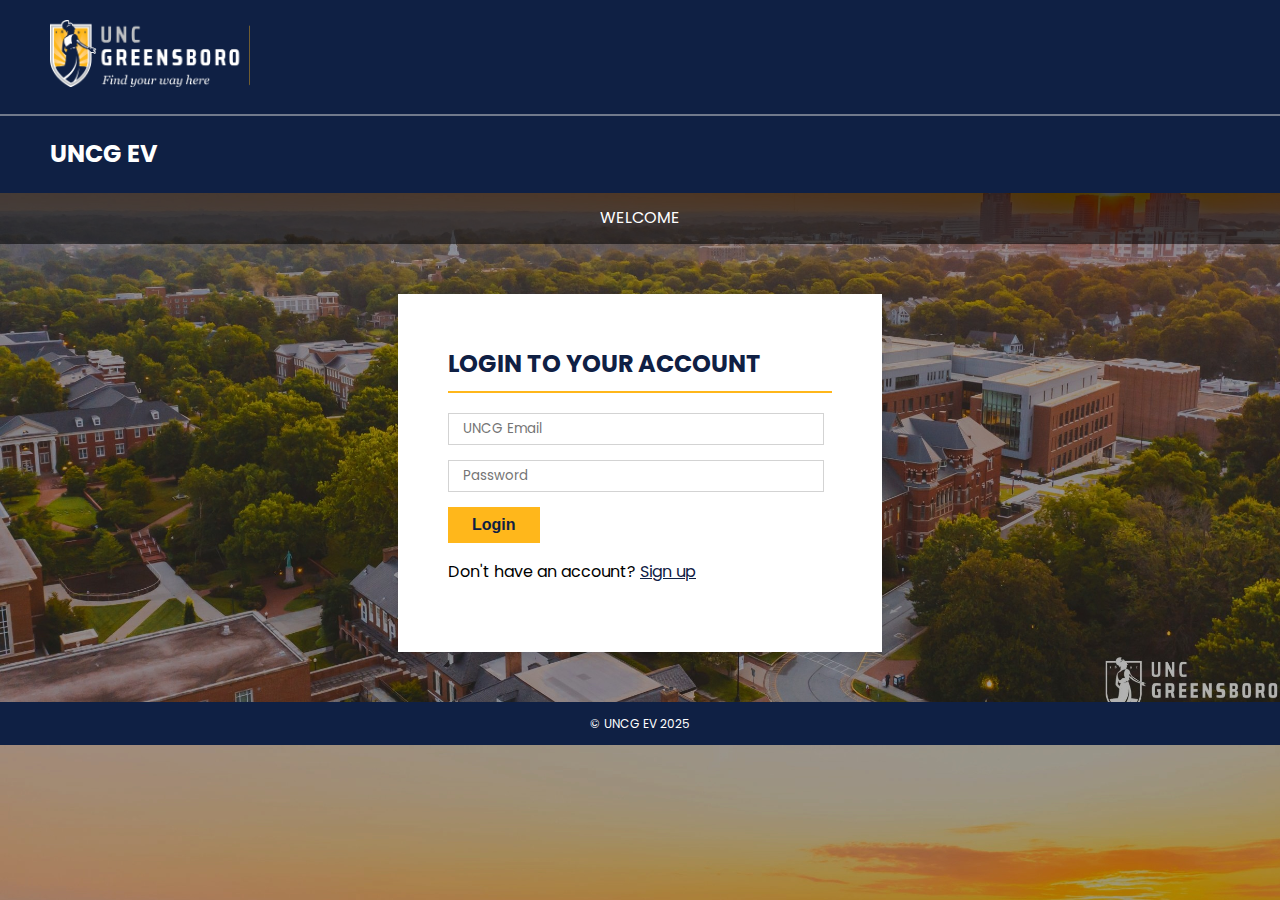
==== index.html @ 71d2c3ad "Initial commit" ====
<!DOCTYPE html>
<html lang="en">

<!--====== METADATA =====-->

<head>
    <meta charset="UTF-8">
    <meta name="viewport" content="width=device-width, initial-scale=1.0">
    <title>Home - UNCG EV</title>
    <link rel="icon" href="assets\favicon.png">

    <!--- Meta SEO -->
    <meta content="UNCG's EV" property="og:title" />
    <meta content="#" property="og:url" />
    <meta content="An EV charger locater for UNCG campus" property="og:description" />

    <!-- Google Fonts & Styles -->
    <link href='https://fonts.googleapis.com/css2?family=Poppins:wght@700' rel='stylesheet'>
    <link href='https://fonts.googleapis.com/css2?family=Poppins:wght@500' rel='stylesheet'>
    <link rel="stylesheet" href="css\style.css">
    <link rel="stylesheet" href="css\login.css">

    <!-- Scripts -->
    <script src='js/index.js' defer></script>
    <link rel="icon" href="">
    <script src="https://code.jquery.com/jquery-3.3.1.slim.min.js"></script>
    <script src="https://cdnjs.cloudflare.com/ajax/libs/popper.js/1.14.7/umd/popper.min.js"></script>
    <script type="text/javascript" src="js/login.js"></script>
</head>

<!--===== PAGE CONTENT =====-->

<body>

    <!--- Header --->
    <header>
        <div class="container"><a href="index.html"><img style="width:200px" src="assets/uncg_hrzntl-svg.png"></a></div>
        <hr class="gray">
        <div class="container">
            <h2><a class="white" href="index.html">UNCG EV</a></h2>
        </div>
    </header>

    <!--- Navbar -->
    <nav>
        <ul>
            <li><a href="#">WELCOME</a></li>
        </ul>
    </nav>

    <!--- Page Content --->
    <section class="white-container">
        <h2>LOGIN TO YOUR ACCOUNT</h2>
        <hr class="yellow">

        <input type="email" class="form-control" placeholder="UNCG Email" required>
        <input type="password" class="form-control" placeholder="Password" required>
        <br>
        <a href="home.html"><button>Login</button></a>
        <!--- <button type="submit" onclick="login()" class="btn btn-block login-button">Login</button> -->
            
        <p>Don't have an account? <a href="signup.html"><u>Sign up</u></a></p>
    </section>

    <!--- Footer --->
    <footer>
        <p>&copy; UNCG EV 2025</p>
    </footer>
</body>

</html>
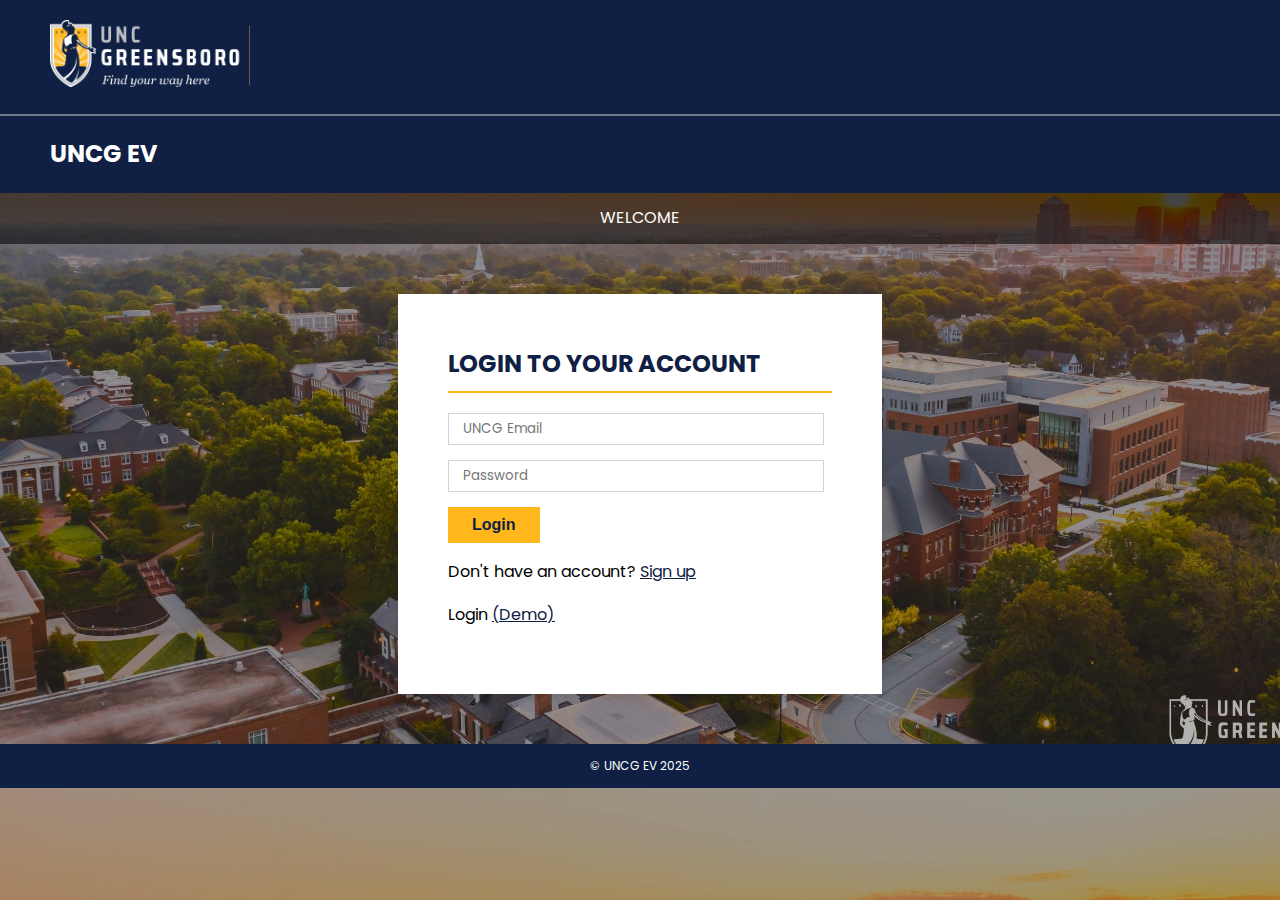
==== commit bf1fbaa3: "Madelyn 4/9, login validation" ====
--- a/index.html
+++ b/index.html
@@ -53,13 +53,15 @@
         <h2>LOGIN TO YOUR ACCOUNT</h2>
         <hr class="yellow">
 
-        <input type="email" class="form-control" placeholder="UNCG Email" required>
-        <input type="password" class="form-control" placeholder="Password" required>
-        <br>
-        <a href="home.html"><button>Login</button></a>
-        <!--- <button type="submit" onclick="login()" class="btn btn-block login-button">Login</button> -->
-            
+        <form id="emailForm" onsubmit="return validateLogin(event)" autocomplete="off">
+            <input type="email" id="email" class="form-control" placeholder="UNCG Email" required>
+            <input type="password" id="password" class="form-control" placeholder="Password" required>
+            <br>
+            <button type="submit">Login</button>
+            <p id="errorMessage" style="color: red; display: none;"></p>
+        </form>
         <p>Don't have an account? <a href="signup.html"><u>Sign up</u></a></p>
+        <p>Login <a href="home.html"><u>(Demo)</u></a></p>
     </section>
 
     <!--- Footer --->
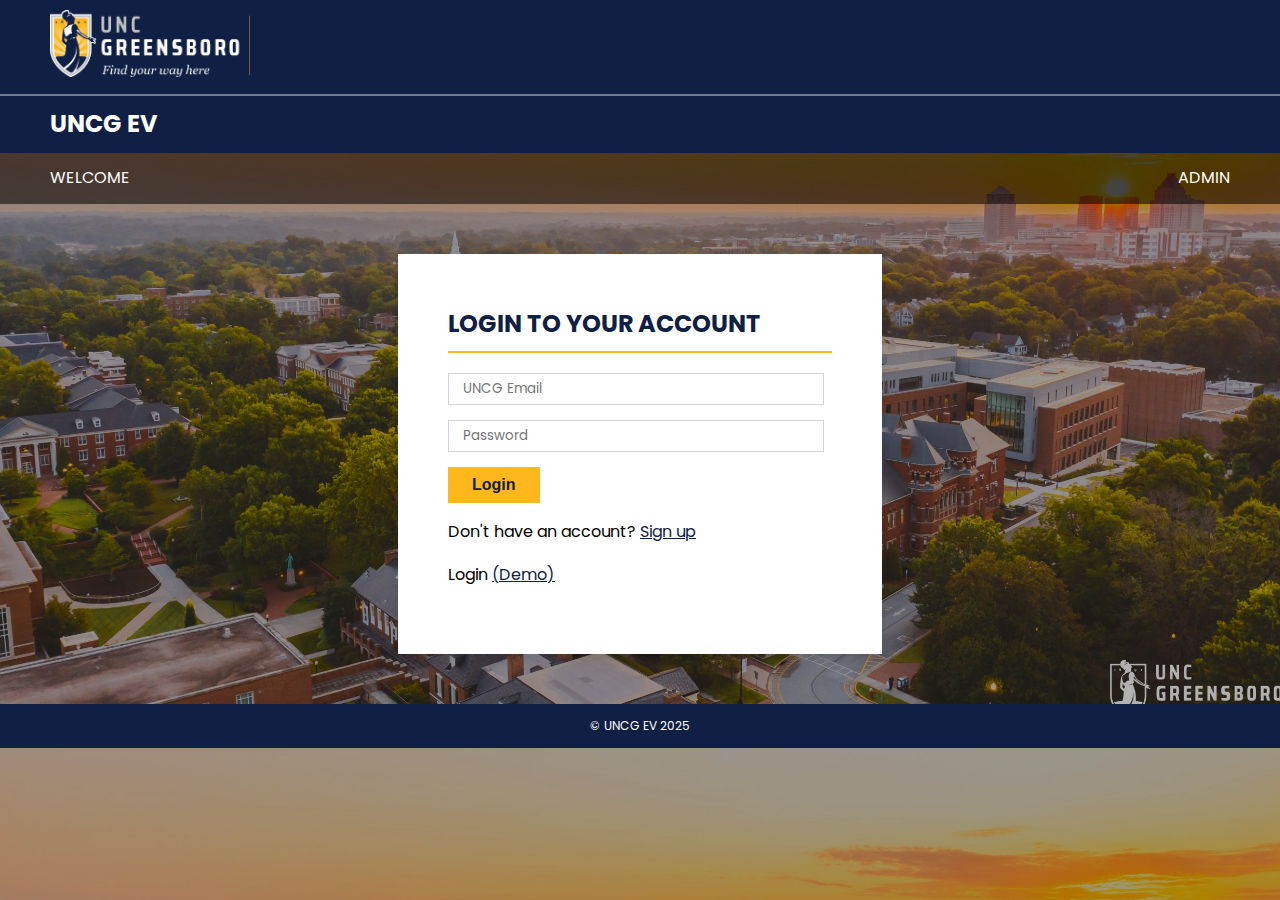
==== commit fa84e3d5: "Update nav bar (added header links)" ====
--- a/index.html
+++ b/index.html
@@ -45,6 +45,7 @@
     <nav>
         <ul>
             <li><a href="#">WELCOME</a></li>
+            <li class="right"><a href="admin.html">ADMIN</a></li>
         </ul>
     </nav>
 
